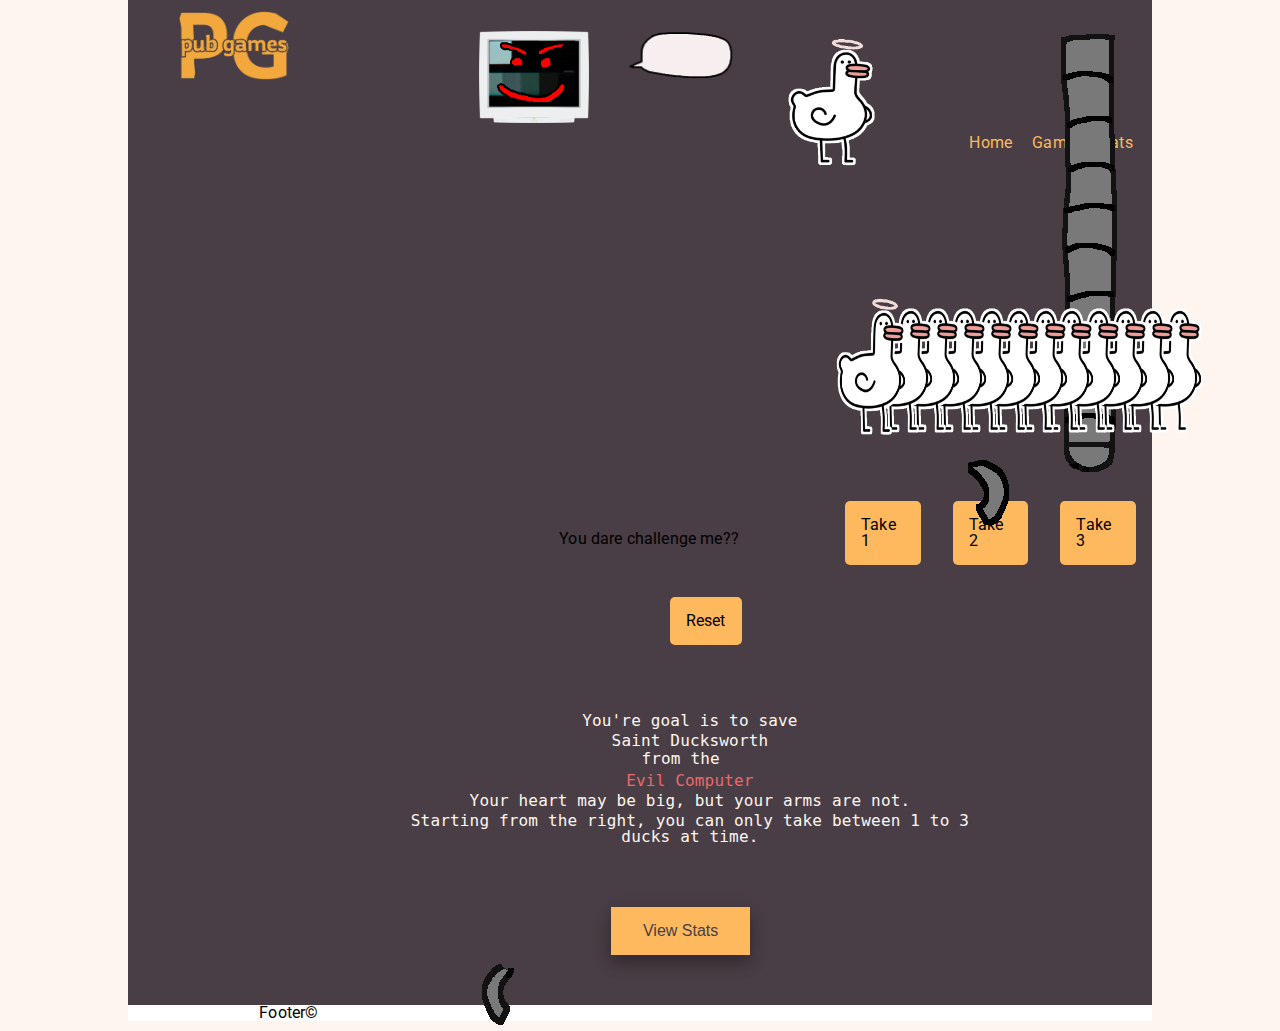
==== game.html @ 64b55af4 "Merge branch 'main' into rossbranch4" ====
<!DOCTYPE html>
<html lang="en">
  <head>
    <meta charset="UTF-8" />
    <meta http-equiv="X-UA-Compatible" content="IE=edge" />
    <meta name="viewport" content="width=device-width, initial-scale=1.0" />
    <link rel="preconnect" href="https://fonts.googleapis.com" />
    <link rel="preconnect" href="https://fonts.gstatic.com" crossorigin />
    <link href="https://fonts.googleapis.com/css2?family=Roboto:wght@300;400;700&display=swap" rel="stylesheet" />
    <link rel="icon" href="https://em-content.zobj.net/thumbs/120/microsoft/319/pool-8-ball_1f3b1.png" />
    <link rel="stylesheet" href="/CSS/reset.css" />
    <link rel="stylesheet" href="/CSS/styles.css" />
    <link rel="stylesheet" href="./CSS/nimgame.css" />
    <title>Nim!</title>
  </head>
  <body>
    <header>
      <div class="header-container">
        <img id="siteLogo" src="images/logo.png" alt="" />
        <div id="compHolder">
          <img id="compBorder" src="/images/crtmonitor.png" alt="Computer Monitor" />
          <img id="computer" src="/images/static.gif" alt="Computer Reaction" class="compStatic" />
          <img id="evilface" src="/images/evilface.png" alt="evilface" />
          <img id="speechbubble" src="/images/speech bubble.png" alt="speech bubble" />
          <img class="hidden" id="ducksworth" src="/images/angel-ducky.gif" alt="St Ducksworth" />
          <img class="hidden" id="ducksworth-claw1" src="/images/claw-openclaw.png" alt="claw1" />
          <img class="hidden" id="ducksworth-arm" src="/images/main-noclaw.png" alt="clawarm" />

          <img class="hidden" id="ducksworth-claw2" src="/images/claw-leftopenclaw.png" alt="claw2" />
          <div id="speech">
            <h2 id="speechText">You dare challenge me??</h2>
          </div>
        </div>
        <nav>
          <ul>
            <li><a href="index.html">Home</a></li>
            <li><a href="game.html">Game</a></li>
            <li><a href="results.html">Stats</a></li>
          </ul>
        </nav>
      </div>
    </header>
    <main>
      <div id="gamediv">
        <div id="armsdiv"></div>
        <div id="clawsdiv1"></div>
        <div id="clawsdiv2"></div>
        <div id="nimdiv"></div>
        <div id="buttondiv"></div>
        <div id="resetdiv">
          <div id="resetbutton">Reset</div>
        </div>
      </div>
      <div id="gameinstruct">
        <p>You're goal is to save <p id="ducksworth">Saint Ducksworth</p> from the </p><p id="evilcomp">Evil Computer</p>
        <p>Your heart may be big, but your arms are not.</p>
        <p>Starting from the right, you can only take between 1 to 3 ducks at time.</p>
        <button class="button" onclick="window.location.href = './results.html'">View Stats</button>
      </div>

      <!-- <button onclick="randomTimeoutTime(3,6)">test</button> -->
    </main>
    <footer>Footer©</footer>
    <script src="./JS/nim.js"></script>
  </body>
</html>
---- CSS/styles.css ----
* {
  box-sizing: border-box;
}

html {
  min-width: 320px;
  max-width: 1024px;
  color: black;
  font-family: "Roboto", sans-serif;
  line-height: 1.6;
  letter-spacing: 0.01em;
  margin: 0 auto;
  background-color: #fef5ef;
}

body {
  background-color: white;
  color: black;
  width: 100%;
}
/* Header */
header {
  background-color: #493e45;
  width: 100%;
  padding: 0.7rem;
  height: 155px;
}

.header-container h1 {
  display: block;
  margin-top: 50px;
  text-align: center;
  width: 70%;
  color: #a8b9d4;
  font-size: large;
  font-family: "Trebuchet MS", "Lucida Sans Unicode", "Lucida Grande", "Lucida Sans", Arial, sans-serif;
}

.header-container nav {
  padding: 1.5rem 0;
  text-align: right;
  display: flex;
  flex-direction: column;
  color: #feb95f;
}

.header-container img {
  float: left;
  height: auto;
  padding: 0 0 0 40px;
  max-width: 150px;
}

nav a {
  text-decoration: none;
  color: inherit;
}

nav li {
  list-style: none;
  display: inline-block;
  margin: 0 0.5rem;
  cursor: pointer;
  transition: 0.5s;
}

nav li:hover {
  color: rgb(89, 216, 245);
}
/* Main */

/* Index */
#introtitle {
  padding: 20px;
  font-weight: 700;
}

.main-container {
  overflow: hidden;
}

.game-banner {
  background: url("..path/to/image") repeat-x;
  padding-top: 50px;
  height: 420px;
  width: 5076px;
  animation: slide 60s linear infinite;
}

.game-banner img {
  width: 10%;
}

@keyframes slide {
  0% {
    transform: translate3d(0, 0, 0);
  }
  100% {
    transform: translate3d(-1692px, 0, 0);
  }
}

/* 18/4 - carry on working here */
.intro-section {
  padding: 20px;
  text-align: center;
}

#nimintro {
  padding-top: 10px;
  margin: 15px;
  padding-bottom: 80px;
}

#nimintro img {
  height: 250px;
  width: 270px;
  float: left;
}

.button {
  background-color: #feb95f;
  border: none;
  color: #493e45;
  padding: 15px 32px;
  text-align: center;
  text-decoration: none;
  display: inline-block;
  font-size: 16px;
  margin-top: 60px;
  box-shadow: 0 8px 16px 0 rgba(0, 0, 0, 0.2), 0 6px 20px 0 rgba(0, 0, 0, 0.19);
}

.button:hover {
  box-shadow: 0 12px 16px 0 rgba(0, 0, 0, 0.24), 0 17px 50px 0 rgba(0, 0, 0, 0.19);
  color: white;
}

/* Game */

#compHolder {
  position: relative;
  width: 700px;
  height: 100px;
  top: 20px;
  left: 300px;
}

#compHolder #compBorder {
  position: absolute;
  top: 0px;
  left: 0px;
  z-index: 2;
}

#compHolder .compStatic {
  position: absolute;
  top: 2px;
  left: 2px;
  width: 145px;
  z-index: 1;
}

#evilface {
  opacity: 0;
}

.compStatic + #evilface {
  opacity: 1;
  position: absolute;
  top: 4px;
  left: 2px;
  width: 145px;
  z-index: 2;
}

#compHolder .compThink {
  position: absolute;
  top: 8px;
  left: 8px;
  width: 135px;
  height: 70px;
  content: url("/images/thinking.gif");
  object-fit: fill;
}

#compHolder .compSmug {
  position: absolute;
  top: 3px;
  left: 5px;
  width: 140px;
  content: url("/images/mutly.gif");
}


#gameinstruct {
  font-family: DejaVu Sans Mono, monospace;
  padding: 50px;
  text-align: center;
  background-color: #493e45;
  color: #fef5ef;
}

#ducksworthtext {
  color: #feb95f;
}

#evilcomp {
  color: #eb686d;
}

#gameinstruct p {
  padding: 2px;
  width: 71%;
  transform: translateX(22%);

#compHolder #speechbubble {
  position: absolute;
  top: 0px;
  left: 170px;
  scale: 200%;
  /* height: 500;
  width: 600px; */
  z-index: 1;
}

#compHolder #speech {
  display: flex;
  justify-content: center;
  align-items: center;
  /* background-color: aqua; */
  position: absolute;
  top: 0px;
  left: 210px;
  width: 160px;
  height: 50px;
  z-index: 2;
}
#compHolder #speech h2 {
  text-align: center;
}
#compHolder #speech h2.thinking {
  text-align: center;
  animation-name: thinkingText;
  animation-duration: 1s;
  animation-iteration-count: infinite;
}
@keyframes thinkingText {
  0% {
    letter-spacing: normal;
  }
  50% {
    letter-spacing: 0.2em;
  }
  100% {
    letter-spacing: normal;
  }
}

#compHolder #ducksworth.hidden {
  display: none;
}
#compHolder #ducksworth.revealed {
  position: absolute;
  top: -30px;
  left: -82px;
  width: 130px;
  height: 150px;
  z-index: 1;
  animation-name: reveal-ducksworth;
  animation-timing-function: ease;
  animation-duration: 2s;
}

@keyframes reveal-ducksworth {
  0% {
    top: -200px;
  }
  100% {
    top: -30px;
  }
}
#compHolder #ducksworth-arm,
#compHolder #ducksworth-claw1,
#compHolder #ducksworth-claw2 {
  position: absolute;
  top: -590px;
  left: -82px;
  height: 500px;
}
#compHolder #ducksworth-claw2 {
  z-index: 2;
}
#compHolder #ducksworth-arm.revealed,
#compHolder #ducksworth-claw1.revealed,
#compHolder #ducksworth-claw2.revealed {
  animation-name: reveal-ducksworth-arm;
  animation-timing-function: ease;
  animation-duration: 4s;
}
@keyframes reveal-ducksworth-arm {
  0% {
    top: -590px;
  }
  50% {
    top: -420px;
  }
  100% {
    top: -590px;
  }

}

/* Results */
.result-container {
  text-align: center;
  margin: 5px;
}

.result-container h2 {
  font-size: larger;
  font-weight: 700;
}

#statView {
  width: 65%;
  position: relative;
  transform: translateX(18%);
  margin: 50px;
}

#statView p {
  width: 92%;
  text-align: center;
  margin: 50px;
}

#statList {
  margin: 40px;
}

.mobileButton {
  background-color: #feb95f;
  border: none;
  color: #493e45;
  padding: 15px 32px;
  text-align: center;
  text-decoration: none;
  display: block;
  margin: auto;
  font-size: 16px;
  margin-bottom: 20px;
}

button .comment {
  display: none;
}

button:hover .replies {
  display: none;
}

button:hover .comment {
  display: inline;
}

/* Footer */
footer {
  background-color: #9d5c63;
  padding: 20px;
  color: #fef5ef;
}
---- CSS/nimgame.css ----
* {
  box-sizing: border-box;
}

#gamediv {
  background-color: #493e45;
  padding-top: 250px;
}
#armsdiv {
  display: flex;
  flex-direction: row-reverse;
  justify-content: space-between;
  position: absolute;
  width: 100%;
  max-width: 1024px;
  top: -600px;
  height: 500px;
  z-index: 4;
}
#armsdiv div {
  width: 80px;
  height: 500px;
  position: relative;
}
#armsdiv div img {
  position: absolute;
}

#clawsdiv1,
#clawsdiv2 {
  display: flex;
  flex-direction: row-reverse;
  justify-content: space-between;
  position: absolute;
  width: 100%;
  max-width: 1024px;
  top: -600px;
  height: 500px;
}
#clawsdiv1 {
  z-index: 6;
}
#clawsdiv2 {
  z-index: 3;
}

#clawsdiv1 div,
#clawsdiv2 div {
  width: 80px;
  height: 500px;
  position: relative;
}
#clawsdiv1 div img,
#clawsdiv2 div img {
  position: absolute;
}

#armsdiv div.computer-removed {
  animation-name: robot-take;
  animation-duration: 4s;
  animation-timing-function: ease;
}
#clawsdiv1 div.computer-removed,
#clawsdiv2 div.computer-removed {
  animation-name: robot-take;
  animation-duration: 4s;
  animation-timing-function: ease;
}

@keyframes robot-take {
  0% {
    transform: translate(0, 0);
  }
  50% {
    transform: translate(0, 500px);
  }
  100% {
    transform: translate(0, 0);
  }
}

#nimdiv {
  display: flex;
  flex-direction: row-reverse;
  /* flex-wrap: wrap; */
  justify-content: space-between;
  z-index: 5;
  position: relative;
}

#nimdiv div {
  /* background-color: #9d5c63; */
  width: 80px;
  height: 80px;
  transition: all 0.5s ease;
  position: relative;
}
#nimdiv div img {
  width: 90px;
  height: 150px;
  position: absolute;
  top: -110px;
  /* background-color: #feb95f; */
}
#nimdiv div:last-of-type img {
  /* background-color: #feb95f; */
  transform: translate(0, -5px);
}
#nimdiv div.player-removed {
  /* width: 0px;
  height: 0px; */
  animation-name: player-remove;
  animation-duration: 1s;
  animation-timing-function: ease-in-out;
  animation-fill-mode: forwards;
}
#nimdiv div.computer-removed {
  /* width: 0px;
  height: 0px; */
  animation-name: computer-remove;
  animation-duration: 4s;
  animation-timing-function: ease;
  animation-fill-mode: forwards;
}

@keyframes player-remove {
  0% {
    transform: translate(0, 0);
  }
  100% {
    transform: translate(0, 450%);
  }
}
@keyframes computer-remove {
  0% {
    transform: translate(0, 0);
  }
  50% {
    transform: translate(0, 0);
  }
  100% {
    transform: translate(0, -500px);
  }
}

#buttondiv {
  display: flex;
  justify-content: space-around;
}

#buttondiv div {
  padding: 1rem;
  margin: 1rem;
  border-radius: 5px;
  transition: 0.4s;
}

#buttondiv.active div {
  background-color: #feb95f;
}
#buttondiv.active div:hover {
  cursor: pointer;
}
#buttondiv.inactive div {
  background-color: #86898f;
  color: beige;
}
#buttondiv.inactive div:hover {
  cursor: default;
}

#resetdiv {
  display: flex;
  justify-content: space-around;
}

#resetdiv div {
  background-color: #feb95f;
  padding: 1rem;
  margin: 1rem;
  border-radius: 5px;
  transition: 0.4s;
}

#resetdiv div:hover {
  cursor: pointer;
}

#resetdiv.active div {
  background-color: #feb95f;
}
#resetdiv.active div:hover {
  cursor: pointer;
}
#resetdiv.inactive div {
  background-color: #86898f;
  color: beige;
}
#resetdiv.inactive div:hover {
  cursor: default;
}
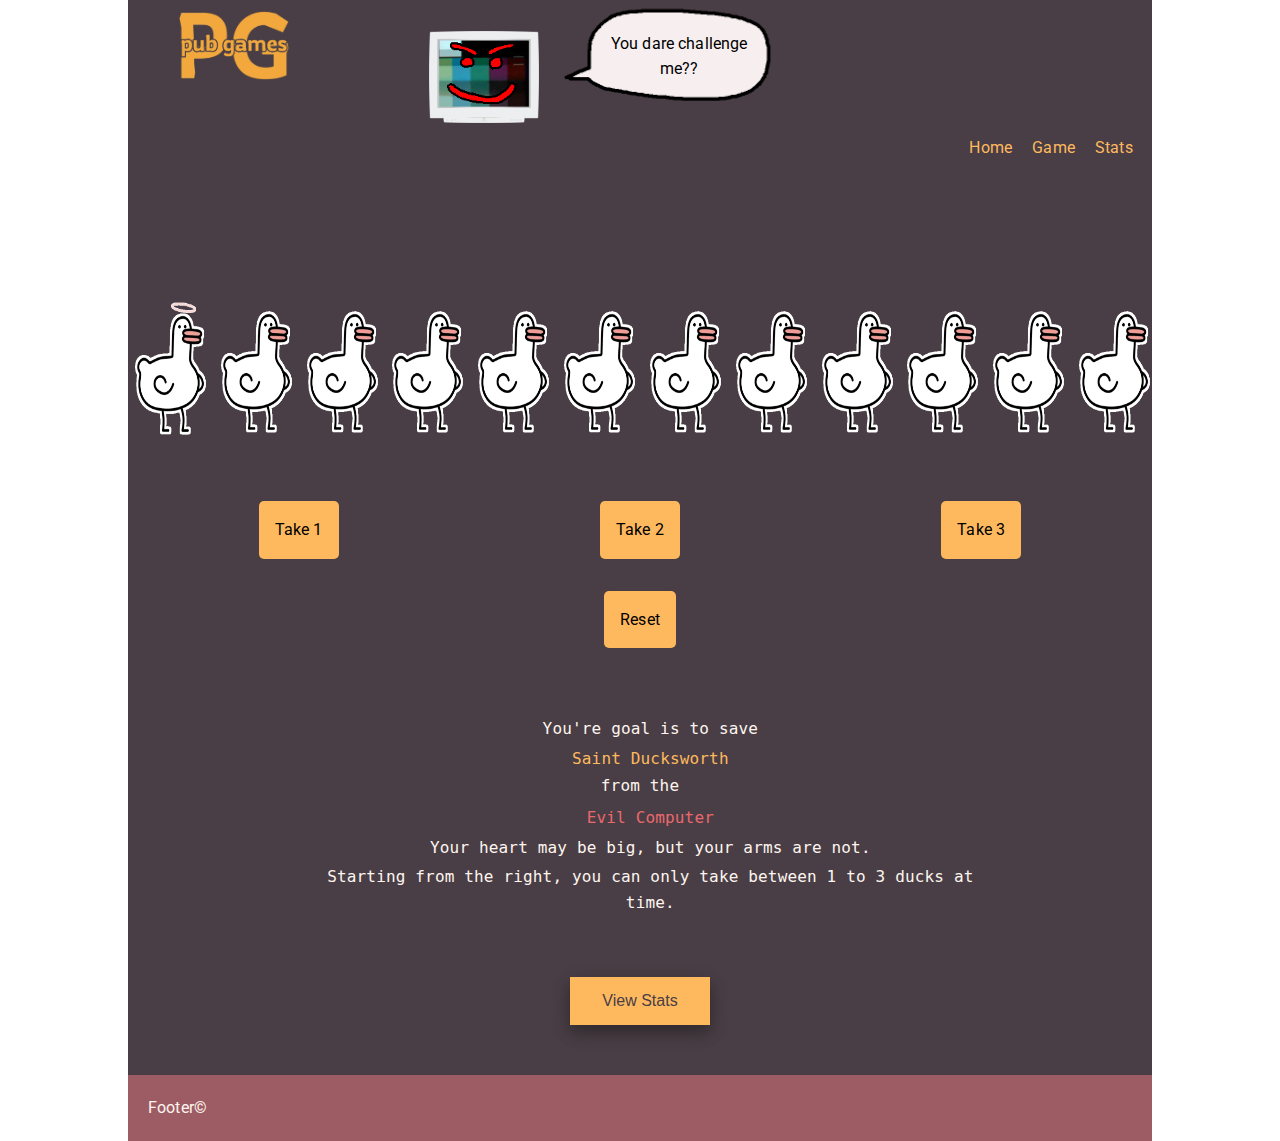
==== commit 6eb7116a: "began easter egg coding and teaked HTML structure and CSS" ====
--- a/game.html
+++ b/game.html
@@ -13,6 +13,7 @@
     <link rel="stylesheet" href="./CSS/nimgame.css" />
     <title>Nim!</title>
   </head>
+  <div class="bodyDiv">
   <body>
     <header>
       <div class="header-container">
@@ -52,7 +53,7 @@
         </div>
       </div>
       <div id="gameinstruct">
-        <p>You're goal is to save <p id="ducksworth">Saint Ducksworth</p> from the </p><p id="evilcomp">Evil Computer</p>
+        <p>You're goal is to save <p id="ducksworthtext">Saint Ducksworth</p> from the </p><p id="evilcomp">Evil Computer</p>
         <p>Your heart may be big, but your arms are not.</p>
         <p>Starting from the right, you can only take between 1 to 3 ducks at time.</p>
         <button class="button" onclick="window.location.href = './results.html'">View Stats</button>
@@ -63,4 +64,5 @@
     <footer>Footer©</footer>
     <script src="./JS/nim.js"></script>
   </body>
+</div>
 </html>
--- a/CSS/styles.css
+++ b/CSS/styles.css
@@ -2,9 +2,10 @@
   box-sizing: border-box;
 }
 
-html {
+.bodyDiv {
   min-width: 320px;
   max-width: 1024px;
+  /* max-width: 104px; */
   color: black;
   font-family: "Roboto", sans-serif;
   line-height: 1.6;
@@ -12,6 +13,21 @@
   margin: 0 auto;
   background-color: #fef5ef;
 }
+.bodyDiv.easterEgg {
+  animation: resize 1s;
+  animation-iteration-count: infinite;
+}
+@keyframes resize {
+  0% {
+    max-width: 1024px;
+  }
+  50% {
+    max-width: 300px;
+  }
+  100% {
+    max-width: 1024px;
+  }
+}
 
 body {
   background-color: white;
@@ -140,10 +156,10 @@
 
 #compHolder {
   position: relative;
-  width: 700px;
+  width: 400px;
   height: 100px;
   top: 20px;
-  left: 300px;
+  left: 250px;
 }
 
 #compHolder #compBorder {
@@ -192,7 +208,6 @@
   content: url("/images/mutly.gif");
 }
 
-
 #gameinstruct {
   font-family: DejaVu Sans Mono, monospace;
   padding: 50px;
@@ -213,7 +228,7 @@
   padding: 2px;
   width: 71%;
   transform: translateX(22%);
-
+}
 #compHolder #speechbubble {
   position: absolute;
   top: 0px;
@@ -308,7 +323,6 @@
   100% {
     top: -590px;
   }
-
 }
 
 /* Results */
--- a/CSS/nimgame.css
+++ b/CSS/nimgame.css
@@ -160,10 +160,11 @@
 }
 #buttondiv.active div:hover {
   cursor: pointer;
+  color: beige;
 }
 #buttondiv.inactive div {
   background-color: #86898f;
-  color: beige;
+  color: white;
 }
 #buttondiv.inactive div:hover {
   cursor: default;
@@ -184,6 +185,7 @@
 
 #resetdiv div:hover {
   cursor: pointer;
+  color: white;
 }
 
 #resetdiv.active div {
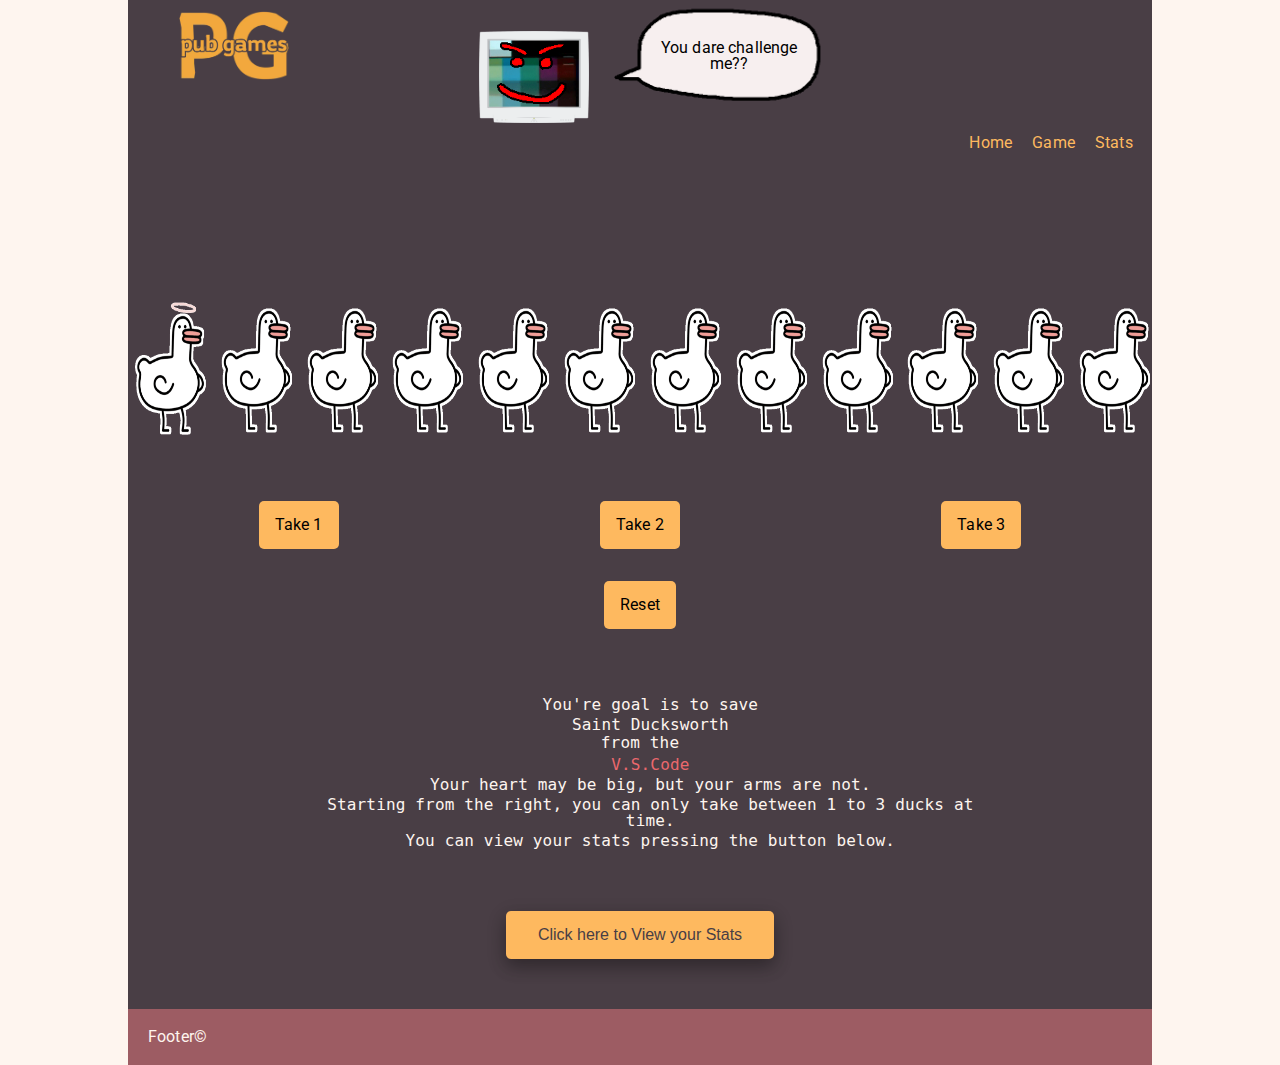
==== commit b7e53dda: "time to merge baby" ====
--- a/game.html
+++ b/game.html
@@ -11,9 +11,8 @@
     <link rel="stylesheet" href="/CSS/reset.css" />
     <link rel="stylesheet" href="/CSS/styles.css" />
     <link rel="stylesheet" href="./CSS/nimgame.css" />
-    <title>Nim!</title>
+    <title>Save Ducksworth</title>
   </head>
-  <div class="bodyDiv">
   <body>
     <header>
       <div class="header-container">
@@ -53,10 +52,11 @@
         </div>
       </div>
       <div id="gameinstruct">
-        <p>You're goal is to save <p id="ducksworthtext">Saint Ducksworth</p> from the </p><p id="evilcomp">Evil Computer</p>
+        <p>You're goal is to save <p id="ducksworth">Saint Ducksworth</p> from the </p><p id="evilcomp">V.S.Code</p>
         <p>Your heart may be big, but your arms are not.</p>
         <p>Starting from the right, you can only take between 1 to 3 ducks at time.</p>
-        <button class="button" onclick="window.location.href = './results.html'">View Stats</button>
+        <p>You can view your stats pressing the button below.</p>
+        <button class="gamebutton" onclick="window.location.href = './results.html'">Click here to View your Stats</button>
       </div>
 
       <!-- <button onclick="randomTimeoutTime(3,6)">test</button> -->
@@ -64,5 +64,4 @@
     <footer>Footer©</footer>
     <script src="./JS/nim.js"></script>
   </body>
-</div>
 </html>
--- a/CSS/styles.css
+++ b/CSS/styles.css
@@ -2,10 +2,9 @@
   box-sizing: border-box;
 }
 
-.bodyDiv {
+html {
   min-width: 320px;
   max-width: 1024px;
-  /* max-width: 104px; */
   color: black;
   font-family: "Roboto", sans-serif;
   line-height: 1.6;
@@ -13,21 +12,6 @@
   margin: 0 auto;
   background-color: #fef5ef;
 }
-.bodyDiv.easterEgg {
-  animation: resize 1s;
-  animation-iteration-count: infinite;
-}
-@keyframes resize {
-  0% {
-    max-width: 1024px;
-  }
-  50% {
-    max-width: 300px;
-  }
-  100% {
-    max-width: 1024px;
-  }
-}
 
 body {
   background-color: white;
@@ -86,6 +70,26 @@
 /* Main */
 
 /* Index */
+
+#saveSaint {
+  font-family: didot, serif;
+  font-size: 50px;
+  color: white;
+  text-align: center;
+  animation: glow 1s ease-in-out infinite alternate;
+  -moz-animation: glow 1s ease-in-out infinite alternate;
+  animation: glow 1s ease-in-out infinite alternate;
+}
+
+@keyframes glow {
+  from {
+    text-shadow: 0 0 10px #fff, 0 0 20px #fff, 0 0 30px #feb95f, 0 0 40px #feb95f, 0 0 50px #feb95f, 0 0 60px #feb95f, 0 0 70px #feb95f;
+  }
+  to {
+    text-shadow: 0 0 20px #fff, 0 0 30px #feb95f, 0 0 40px #feb95f, 0 0 50px #feb95f, 0 0 60px #feb95f, 0 0 70px #feb95f, 0 0 80px #feb95f;
+  }
+}
+
 #introtitle {
   padding: 20px;
   font-weight: 700;
@@ -93,18 +97,21 @@
 
 .main-container {
   overflow: hidden;
+  margin-top: 10px;
 }
 
 .game-banner {
-  background: url("..path/to/image") repeat-x;
-  padding-top: 50px;
-  height: 420px;
+  background: url("/images/duck1.jpg") repeat-x;
+  height: 280px;
   width: 5076px;
-  animation: slide 60s linear infinite;
+  animation: slide 30s linear infinite;
+  background: rgb(199, 198, 195);
 }
 
 .game-banner img {
   width: 10%;
+  display: inline-block;
+  vertical-align: top;
 }
 
 @keyframes slide {
@@ -112,7 +119,7 @@
     transform: translate3d(0, 0, 0);
   }
   100% {
-    transform: translate3d(-1692px, 0, 0);
+    transform: translate3d(-2559px, 0, 0);
   }
 }
 
@@ -123,18 +130,19 @@
 }
 
 #nimintro {
-  padding-top: 10px;
-  margin: 15px;
-  padding-bottom: 80px;
+  padding: 10px 0 80px 20px;
+  margin: 20px;
 }
 
 #nimintro img {
   height: 250px;
   width: 270px;
+
   float: left;
 }
 
-.button {
+.gamebutton {
+  border-radius: 5px;
   background-color: #feb95f;
   border: none;
   color: #493e45;
@@ -147,7 +155,7 @@
   box-shadow: 0 8px 16px 0 rgba(0, 0, 0, 0.2), 0 6px 20px 0 rgba(0, 0, 0, 0.19);
 }
 
-.button:hover {
+.gamebutton:hover {
   box-shadow: 0 12px 16px 0 rgba(0, 0, 0, 0.24), 0 17px 50px 0 rgba(0, 0, 0, 0.19);
   color: white;
 }
@@ -156,10 +164,10 @@
 
 #compHolder {
   position: relative;
-  width: 400px;
+  width: 700px;
   height: 100px;
   top: 20px;
-  left: 250px;
+  left: 300px;
 }
 
 #compHolder #compBorder {
@@ -229,6 +237,7 @@
   width: 71%;
   transform: translateX(22%);
 }
+
 #compHolder #speechbubble {
   position: absolute;
   top: 0px;
@@ -354,6 +363,7 @@
 }
 
 .mobileButton {
+  border-radius: 5px;
   background-color: #feb95f;
   border: none;
   color: #493e45;
@@ -366,6 +376,10 @@
   margin-bottom: 20px;
 }
 
+.mobileButton:hover {
+  color: white;
+}
+
 button .comment {
   display: none;
 }
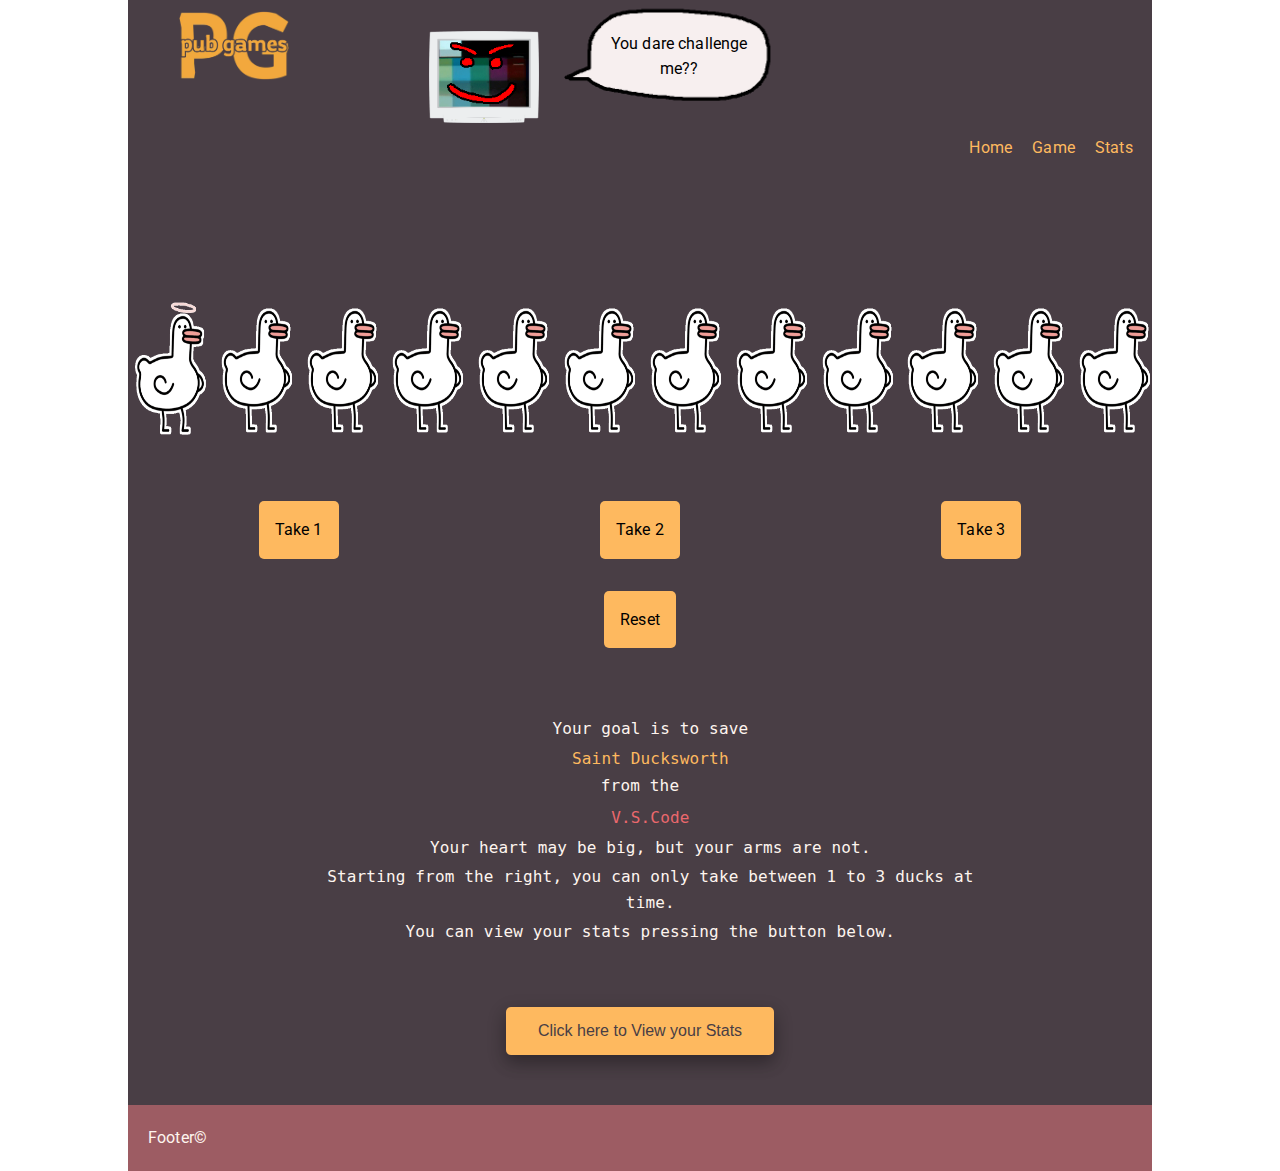
==== commit 50fd513b: "Merge branch 'main' into rossbranch4" ====
--- a/game.html
+++ b/game.html
@@ -13,6 +13,7 @@
     <link rel="stylesheet" href="./CSS/nimgame.css" />
     <title>Save Ducksworth</title>
   </head>
+  <div class="bodyDiv">
   <body>
     <header>
       <div class="header-container">
@@ -52,7 +53,8 @@
         </div>
       </div>
       <div id="gameinstruct">
-        <p>You're goal is to save <p id="ducksworth">Saint Ducksworth</p> from the </p><p id="evilcomp">V.S.Code</p>
+        <p>Your goal is to save <p id="ducksworthtext">Saint Ducksworth</p> from the </p><p id="evilcomp">V.S.Code</p>
+
         <p>Your heart may be big, but your arms are not.</p>
         <p>Starting from the right, you can only take between 1 to 3 ducks at time.</p>
         <p>You can view your stats pressing the button below.</p>
@@ -64,4 +66,5 @@
     <footer>Footer©</footer>
     <script src="./JS/nim.js"></script>
   </body>
+</div>
 </html>
--- a/CSS/styles.css
+++ b/CSS/styles.css
@@ -2,9 +2,10 @@
   box-sizing: border-box;
 }
 
-html {
+.bodyDiv {
   min-width: 320px;
   max-width: 1024px;
+  /* max-width: 104px; */
   color: black;
   font-family: "Roboto", sans-serif;
   line-height: 1.6;
@@ -12,6 +13,21 @@
   margin: 0 auto;
   background-color: #fef5ef;
 }
+.bodyDiv.easterEgg {
+  animation: resize 1s;
+  animation-iteration-count: infinite;
+}
+@keyframes resize {
+  0% {
+    max-width: 1024px;
+  }
+  50% {
+    max-width: 300px;
+  }
+  100% {
+    max-width: 1024px;
+  }
+}
 
 body {
   background-color: white;
@@ -164,10 +180,10 @@
 
 #compHolder {
   position: relative;
-  width: 700px;
+  width: 400px;
   height: 100px;
   top: 20px;
-  left: 300px;
+  left: 250px;
 }
 
 #compHolder #compBorder {
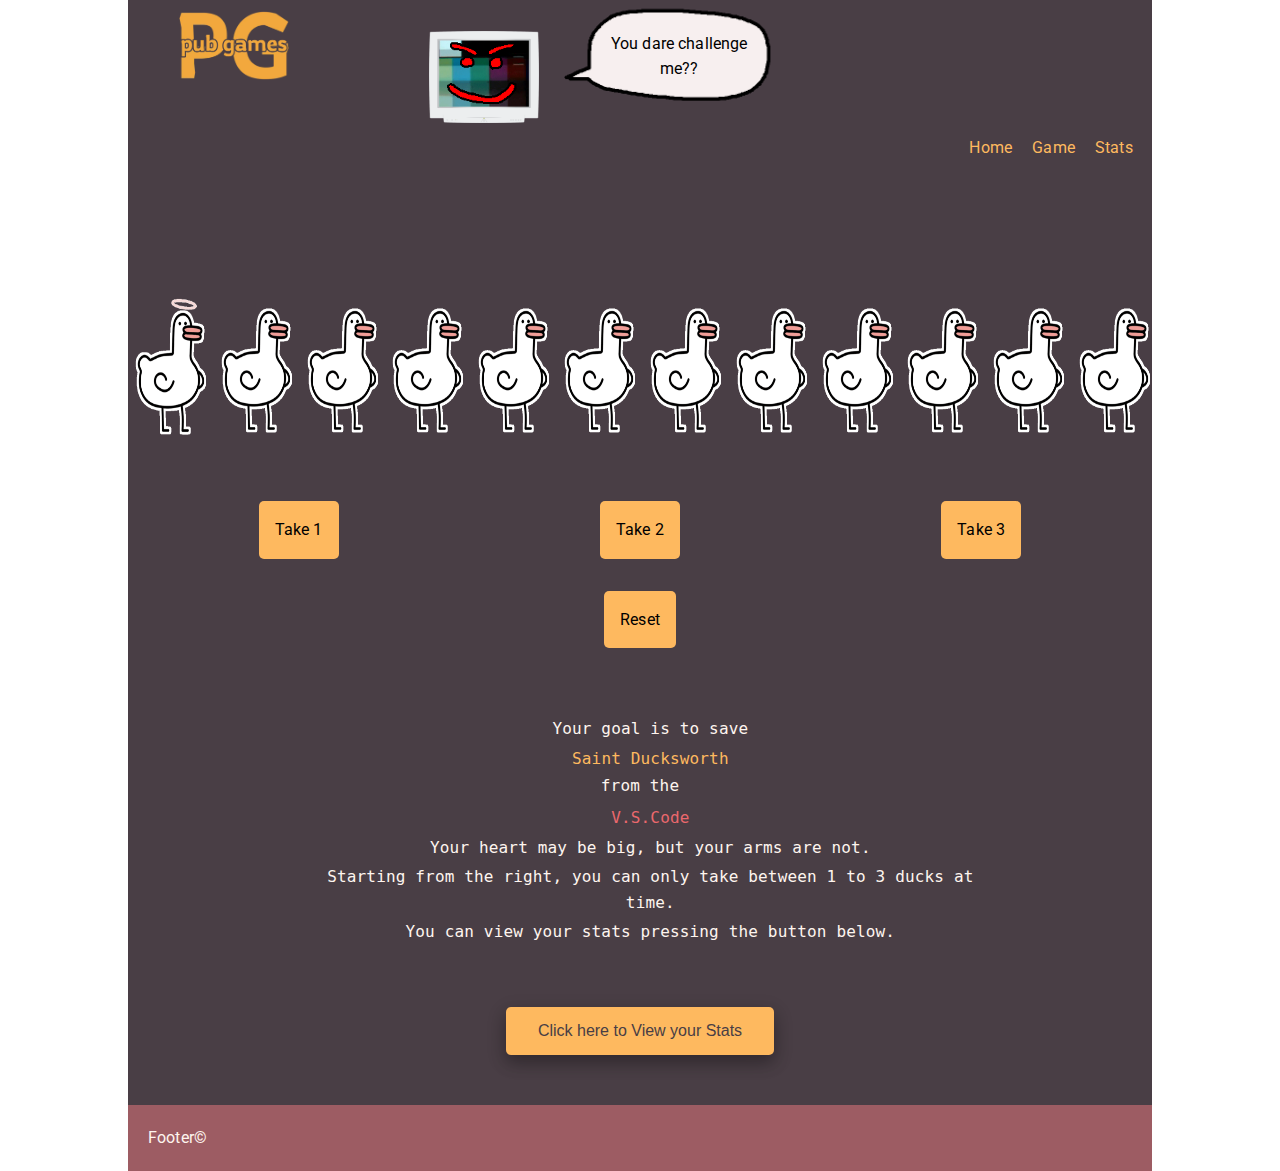
==== commit 1b256183: "fixed CSS not loading in GH pages hopefully" ====
--- a/game.html
+++ b/game.html
@@ -8,8 +8,8 @@
     <link rel="preconnect" href="https://fonts.gstatic.com" crossorigin />
     <link href="https://fonts.googleapis.com/css2?family=Roboto:wght@300;400;700&display=swap" rel="stylesheet" />
     <link rel="icon" href="https://em-content.zobj.net/thumbs/120/microsoft/319/pool-8-ball_1f3b1.png" />
-    <link rel="stylesheet" href="/CSS/reset.css" />
-    <link rel="stylesheet" href="/CSS/styles.css" />
+    <link rel="stylesheet" href="./CSS/reset.css" />
+    <link rel="stylesheet" href="./CSS/styles.css" />
     <link rel="stylesheet" href="./CSS/nimgame.css" />
     <title>Save Ducksworth</title>
   </head>
--- a/CSS/styles.css
+++ b/CSS/styles.css
@@ -13,21 +13,6 @@
   margin: 0 auto;
   background-color: #fef5ef;
 }
-.bodyDiv.easterEgg {
-  animation: resize 1s;
-  animation-iteration-count: infinite;
-}
-@keyframes resize {
-  0% {
-    max-width: 1024px;
-  }
-  50% {
-    max-width: 300px;
-  }
-  100% {
-    max-width: 1024px;
-  }
-}
 
 body {
   background-color: white;
@@ -414,3 +399,125 @@
   padding: 20px;
   color: #fef5ef;
 }
+
+/* Easter egg  */
+
+#easterEggDiv {
+  width: 100%;
+  height: 10px;
+  /* background-color: #eb686d; */
+  position: fixed;
+  bottom: 0;
+  left: 0;
+}
+#chrispointleft,
+#chrispointright {
+  scale: 40%;
+  position: absolute;
+  animation-duration: 7s;
+}
+#chrispointright.hidden {
+  right: -900px;
+  bottom: -600px;
+}
+#chrispointleft.hidden {
+  left: -900px;
+  bottom: -600px;
+}
+#chrispointright.revealed {
+  right: -450px;
+  bottom: -600px;
+  animation-name: reveal-chris-right;
+}
+#chrispointleft.revealed {
+  left: -450px;
+  bottom: -600px;
+  animation-name: reveal-chris-left;
+}
+@keyframes reveal-chris-right {
+  0% {
+    right: -900px;
+  }
+  100% {
+    right: -450px;
+  }
+}
+@keyframes reveal-chris-left {
+  0% {
+    left: -900px;
+  }
+  100% {
+    left: -450px;
+  }
+}
+
+.bodyDiv.easterEgg {
+  animation: resize 1s;
+  animation-iteration-count: infinite;
+}
+@keyframes resize {
+  0% {
+    max-width: 1024px;
+  }
+  50% {
+    max-width: 300px;
+  }
+  100% {
+    max-width: 1024px;
+  }
+}
+
+body.chrisbackground {
+  background-image: url("/images/chrishead.png");
+  /* background-position: top 0; */
+  animation-name: background-scroll-wave;
+  animation-duration: 1s;
+  animation-iteration-count: infinite;
+  animation-timing-function: linear;
+}
+html.chrisbackground {
+  background-image: url("/images/chrishead.png");
+  /* background-position: top 0; */
+  animation-name: background-scroll-wave;
+  animation-duration: 1s;
+  animation-iteration-count: infinite;
+  animation-timing-function: linear;
+}
+@keyframes background-scroll-wave {
+  0% {
+    background-position: top 0px left 0px;
+  }
+  50% {
+    background-position: top 40px left 35px;
+  }
+  100% {
+    background-position: top 0px left 70px;
+  }
+}
+
+#loadingbar.hidden {
+  position: absolute;
+  bottom: 0px;
+  right: 100vw;
+}
+#loadingbar.revealed {
+  position: absolute;
+  bottom: 0px;
+  right: 100vw;
+  animation-name: loading;
+  animation-duration: 13889ms;
+}
+@keyframes loading {
+  0% {
+    right: 100vw;
+    opacity: 1;
+  }
+  90% {
+    right: 0vw;
+    opacity: 1;
+  }
+  100% {
+    right: 0vw;
+    opacity: 0;
+  }
+}
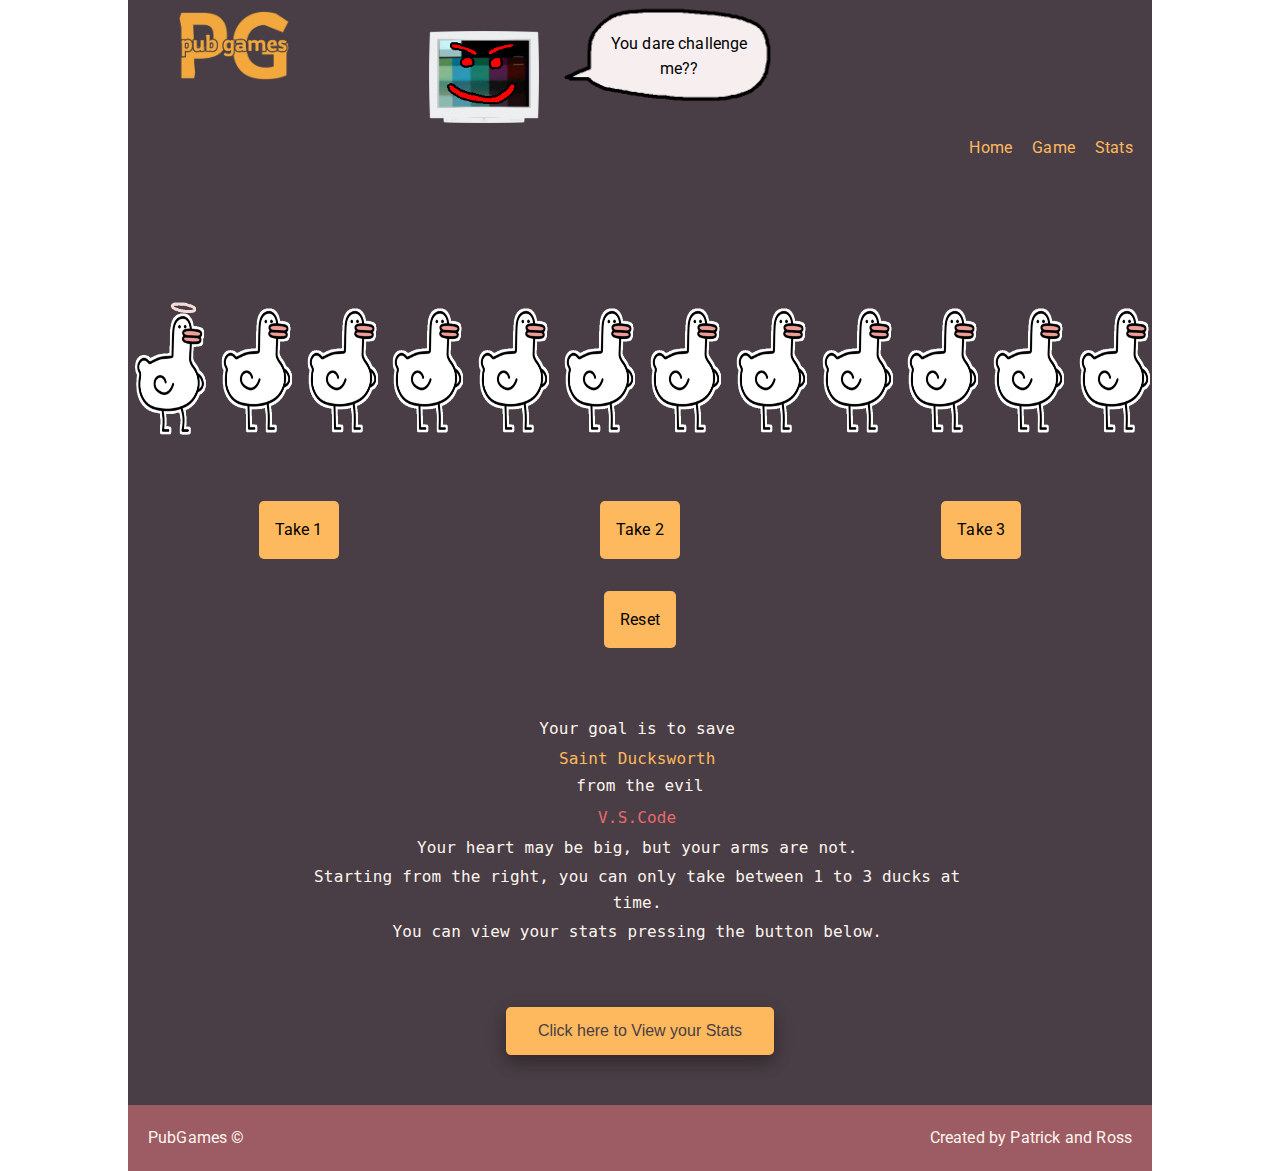
==== commit c7e54db9: "Touched up dicussed nav position and footer. Added head animation" ====
--- a/game.html
+++ b/game.html
@@ -17,17 +17,16 @@
   <body>
     <header>
       <div class="header-container">
-        <img id="siteLogo" src="images/logo.png" alt="" />
+        <img id="siteLogo" src="./images/logo.png" alt="" />
         <div id="compHolder">
-          <img id="compBorder" src="/images/crtmonitor.png" alt="Computer Monitor" />
-          <img id="computer" src="/images/static.gif" alt="Computer Reaction" class="compStatic" />
-          <img id="evilface" src="/images/evilface.png" alt="evilface" />
-          <img id="speechbubble" src="/images/speech bubble.png" alt="speech bubble" />
-          <img class="hidden" id="ducksworth" src="/images/angel-ducky.gif" alt="St Ducksworth" />
-          <img class="hidden" id="ducksworth-claw1" src="/images/claw-openclaw.png" alt="claw1" />
-          <img class="hidden" id="ducksworth-arm" src="/images/main-noclaw.png" alt="clawarm" />
-
-          <img class="hidden" id="ducksworth-claw2" src="/images/claw-leftopenclaw.png" alt="claw2" />
+          <img id="compBorder" src="./images/crtmonitor.png" alt="Computer Monitor" />
+          <img id="computer" src="./images/static.gif" alt="Computer Reaction" class="compStatic" />
+          <img id="evilface" src="./images/evilface.png" alt="evilface" />
+          <img id="speechbubble" src="./images/speech bubble.png" alt="speech bubble" />
+          <img class="hidden" id="ducksworth" src="./images/angel-ducky.gif" alt="St Ducksworth" />
+          <img class="hidden" id="ducksworth-claw1" src="./images/claw-openclaw.png" alt="claw1" />
+          <img class="hidden" id="ducksworth-arm" src="./images/main-noclaw.png" alt="clawarm" />
+          <img class="hidden" id="ducksworth-claw2" src="./images/claw-leftopenclaw.png" alt="claw2" />
           <div id="speech">
             <h2 id="speechText">You dare challenge me??</h2>
           </div>
@@ -53,7 +52,7 @@
         </div>
       </div>
       <div id="gameinstruct">
-        <p>Your goal is to save <p id="ducksworthtext">Saint Ducksworth</p> from the </p><p id="evilcomp">V.S.Code</p>
+        <p>Your goal is to save <p id="ducksworthtext">Saint Ducksworth</p> from the evil</p><p id="evilcomp">V.S.Code</p>
 
         <p>Your heart may be big, but your arms are not.</p>
         <p>Starting from the right, you can only take between 1 to 3 ducks at time.</p>
@@ -63,7 +62,7 @@
 
       <!-- <button onclick="randomTimeoutTime(3,6)">test</button> -->
     </main>
-    <footer>Footer©</footer>
+    <footer><div id="footerdiv"><div class="floatleft">PubGames ©</div><div class="floatright">Created by Patrick and Ross</div></div></footer>
     <script src="./JS/nim.js"></script>
   </body>
 </div>
--- a/CSS/styles.css
+++ b/CSS/styles.css
@@ -29,7 +29,7 @@
 
 .header-container h1 {
   display: block;
-  margin-top: 50px;
+  margin-top: 10px;
   text-align: center;
   width: 70%;
   color: #a8b9d4;
@@ -102,7 +102,7 @@
 }
 
 .game-banner {
-  background: url("/images/duck1.jpg") repeat-x;
+  background: url("../images/duck1.jpg") repeat-x;
   height: 280px;
   width: 5076px;
   animation: slide 30s linear infinite;
@@ -124,7 +124,6 @@
   }
 }
 
-/* 18/4 - carry on working here */
 .intro-section {
   padding: 20px;
   text-align: center;
@@ -205,7 +204,7 @@
   left: 8px;
   width: 135px;
   height: 70px;
-  content: url("/images/thinking.gif");
+  content: url("../images/thinking.gif");
   object-fit: fill;
 }
 
@@ -214,7 +213,7 @@
   top: 3px;
   left: 5px;
   width: 140px;
-  content: url("/images/mutly.gif");
+  content: url("../images/mutly.gif");
 }
 
 #gameinstruct {
@@ -236,7 +235,7 @@
 #gameinstruct p {
   padding: 2px;
   width: 71%;
-  transform: translateX(22%);
+  transform: translateX(20%);
 }
 
 #compHolder #speechbubble {
@@ -349,7 +348,7 @@
 #statView {
   width: 65%;
   position: relative;
-  transform: translateX(18%);
+  transform: translateX(19%);
   margin: 50px;
 }
 
@@ -398,6 +397,19 @@
   background-color: #9d5c63;
   padding: 20px;
   color: #fef5ef;
+}
+
+#footerdiv {
+  display: inline;
+  text-align: right;
+}
+
+.floatleft {
+  float: left;
+}
+
+.floaright {
+  float: right;
 }
 
 /* Easter egg  */
@@ -410,6 +422,7 @@
   bottom: 0;
   left: 0;
 }
+/* Chris points */
 #chrispointleft,
 #chrispointright {
   scale: 40%;
@@ -451,6 +464,146 @@
   }
 }
 
+/* Chris Heads */
+#chrisfloathead,
+#chrisfloatheads,
+#chrisfloatvr {
+  scale: 60%;
+  position: absolute;
+  animation-duration: 4s;
+  animation-iteration-count: infinite;
+  animation-timing-function: linear;
+}
+#chrisfloathead.hidden {
+  left: -900px;
+  bottom: -600px;
+}
+#chrisfloatheads.hidden {
+  left: -900px;
+  bottom: -600px;
+}
+
+#chrisfloatvr.hidden {
+  right: -450px;
+  bottom: -600px;
+}
+#chrisfloathead.revealed {
+  right: 0px;
+  bottom: 0px;
+  animation-name: reveal-chris-head, spin;
+}
+#chrisfloatheads.revealed {
+  left: 450px;
+  bottom: 1500px;
+  animation-name: reveal-chris-heads, spins;
+}
+#chrisfloatvr.revealed {
+  left: 0px;
+  bottom: 0px;
+  animation-name: reveal-chris-vr, spin;
+}
+#chrisfloatvr.revealed:hover {
+  cursor: pointer;
+}
+@keyframes reveal-chris-head {
+  0% {
+    right: -200px;
+    bottom: -100px;
+    scale: 10%;
+  }
+  25% {
+    right: 500px;
+    bottom: 100px;
+    scale: 40%;
+  }
+  50% {
+    right: 1500px;
+    bottom: 600px;
+    scale: 70%;
+  }
+  75% {
+    right: 300px;
+    bottom: 800px;
+    scale: 40%;
+  }
+  100% {
+    right: -200px;
+    bottom: -100px;
+    scale: 10%;
+  }
+}
+@keyframes reveal-chris-heads {
+  0% {
+    left: 600px;
+    bottom: 850px;
+    scale: 30%;
+  }
+  25% {
+    left: 2100px;
+    bottom: -100px;
+    scale: 80%;
+  }
+  50% {
+    left: 600px;
+    bottom: -100px;
+    scale: 90%;
+  }
+  75% {
+    left: 2100px;
+    bottom: 900px;
+    scale: 80%;
+  }
+  100% {
+    left: 600px;
+    bottom: 850px;
+    scale: 30%;
+  }
+}
+@keyframes reveal-chris-vr {
+  0% {
+    left: -200px;
+    bottom: -100px;
+    scale: 80%;
+  }
+  25% {
+    left: 500px;
+    bottom: 100px;
+    scale: 30%;
+  }
+  50% {
+    left: 1500px;
+    bottom: 600px;
+    scale: 10%;
+  }
+  75% {
+    right: 300px;
+    bottom: 800px;
+    scale: 30%;
+  }
+  100% {
+    left: -200px;
+    bottom: -100px;
+    scale: 80%;
+  }
+}
+@keyframes spin {
+  from {
+    transform: rotate(0deg);
+  }
+  to {
+    transform: rotate(360deg);
+  }
+}
+@keyframes spins {
+  from {
+    transform: rotate(0deg);
+  }
+  to {
+    transform: rotate(-360deg);
+  }
+}
+
+/* Chris background */
 .bodyDiv.easterEgg {
   animation: resize 1s;
   animation-iteration-count: infinite;
@@ -468,7 +621,7 @@
 }
 
 body.chrisbackground {
-  background-image: url("/images/chrishead.png");
+  background-image: url("../images/chrishead.png");
   /* background-position: top 0; */
   animation-name: background-scroll-wave;
   animation-duration: 1s;
@@ -476,7 +629,7 @@
   animation-timing-function: linear;
 }
 html.chrisbackground {
-  background-image: url("/images/chrishead.png");
+  background-image: url("../images/chrishead.png");
   /* background-position: top 0; */
   animation-name: background-scroll-wave;
   animation-duration: 1s;
@@ -521,3 +674,46 @@
     opacity: 0;
   }
 }
+
+#eastereggtext.hidden {
+  position: absolute;
+  top: 100px;
+}
+
+#eastereggtext.revealed {
+  /* font-size: 10vw; */
+  text-align: center;
+  position: absolute;
+  top: -370px;
+  left: 50%;
+  transform: translate(-50%, 0);
+  animation-name: textflash;
+  animation-duration: 1s;
+  animation-iteration-count: infinite;
+}
+@keyframes textflash {
+  0% {
+    color: red;
+    font-size: 11rem;
+  }
+  20% {
+    color: rgb(206, 206, 0);
+    font-size: 9rem;
+  }
+  40% {
+    font-size: 11rem;
+    color: yellowgreen;
+  }
+  60% {
+    font-size: 9rem;
+    color: blue;
+  }
+  80% {
+    font-size: 9rem;
+    color: purple;
+  }
+  100% {
+    font-size: 11rem;
+    color: red;
+  }
+}
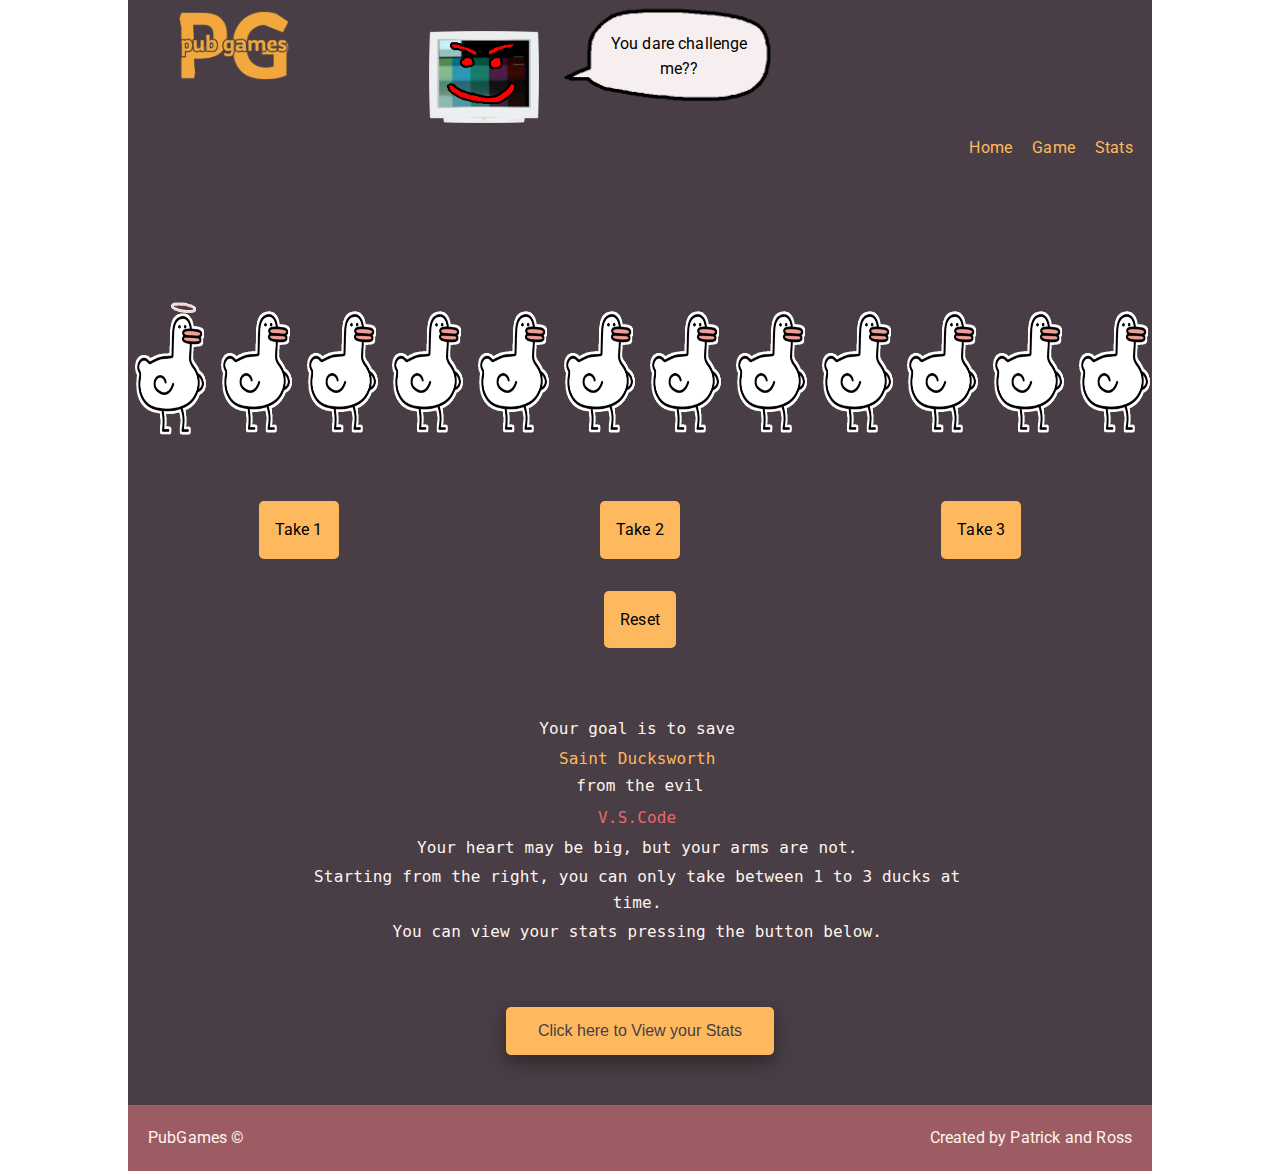
==== commit 2aa7a0af: "last touches" ====
--- a/game.html
+++ b/game.html
@@ -59,8 +59,6 @@
         <p>You can view your stats pressing the button below.</p>
         <button class="gamebutton" onclick="window.location.href = './results.html'">Click here to View your Stats</button>
       </div>
-
-      <!-- <button onclick="randomTimeoutTime(3,6)">test</button> -->
     </main>
     <footer><div id="footerdiv"><div class="floatleft">PubGames ©</div><div class="floatright">Created by Patrick and Ross</div></div></footer>
     <script src="./JS/nim.js"></script>
--- a/CSS/styles.css
+++ b/CSS/styles.css
@@ -5,7 +5,6 @@
 .bodyDiv {
   min-width: 320px;
   max-width: 1024px;
-  /* max-width: 104px; */
   color: black;
   font-family: "Roboto", sans-serif;
   line-height: 1.6;
@@ -20,6 +19,7 @@
   width: 100%;
 }
 /* Header */
+
 header {
   background-color: #493e45;
   width: 100%;
@@ -243,8 +243,6 @@
   top: 0px;
   left: 170px;
   scale: 200%;
-  /* height: 500;
-  width: 600px; */
   z-index: 1;
 }
 
@@ -252,7 +250,6 @@
   display: flex;
   justify-content: center;
   align-items: center;
-  /* background-color: aqua; */
   position: absolute;
   top: 0px;
   left: 210px;
@@ -335,6 +332,7 @@
 }
 
 /* Results */
+
 .result-container {
   text-align: center;
   margin: 5px;
@@ -393,6 +391,7 @@
 }
 
 /* Footer */
+
 footer {
   background-color: #9d5c63;
   padding: 20px;
@@ -417,12 +416,13 @@
 #easterEggDiv {
   width: 100%;
   height: 10px;
-  /* background-color: #eb686d; */
   position: fixed;
   bottom: 0;
   left: 0;
 }
+
 /* Chris points */
+
 #chrispointleft,
 #chrispointright {
   scale: 40%;
@@ -465,6 +465,7 @@
 }
 
 /* Chris Heads */
+
 #chrisfloathead,
 #chrisfloatheads,
 #chrisfloatvr {
@@ -473,6 +474,7 @@
   animation-duration: 4s;
   animation-iteration-count: infinite;
   animation-timing-function: linear;
+  z-index: 3;
 }
 #chrisfloathead.hidden {
   left: -900px;
@@ -488,101 +490,104 @@
   bottom: -600px;
 }
 #chrisfloathead.revealed {
-  right: 0px;
-  bottom: 0px;
+  right: 50vw;
+  bottom: 50vw;
   animation-name: reveal-chris-head, spin;
 }
 #chrisfloatheads.revealed {
-  left: 450px;
-  bottom: 1500px;
+  left: 50vw;
+  bottom: 50vw;
   animation-name: reveal-chris-heads, spins;
 }
 #chrisfloatvr.revealed {
-  left: 0px;
-  bottom: 0px;
+  left: 50vw;
+  bottom: 50vw;
   animation-name: reveal-chris-vr, spin;
-}
+  animation-duration: 10s;
+}
+#chrisfloathead.revealed,
+#chrisfloatheads.revealed,
 #chrisfloatvr.revealed:hover {
   cursor: pointer;
 }
 @keyframes reveal-chris-head {
   0% {
-    right: -200px;
-    bottom: -100px;
+    right: 0vw;
+    bottom: 30vh;
     scale: 10%;
   }
   25% {
-    right: 500px;
-    bottom: 100px;
+    right: 10vw;
+    bottom: 40vh;
     scale: 40%;
   }
   50% {
-    right: 1500px;
-    bottom: 600px;
+    right: 20vw;
+    bottom: 30vh;
     scale: 70%;
   }
   75% {
-    right: 300px;
-    bottom: 800px;
+    right: 10vw;
+    bottom: 20vh;
     scale: 40%;
   }
   100% {
-    right: -200px;
-    bottom: -100px;
+    right: 0vw;
+    bottom: 30vh;
     scale: 10%;
   }
 }
+@keyframes reveal-chris-vr {
+  0% {
+    left: 15vw;
+    bottom: 60vh;
+    scale: 30%;
+  }
+  25% {
+    left: 60vw;
+    bottom: 60vh;
+    scale: 80%;
+  }
+  50% {
+    left: 65vw;
+    bottom: 10vh;
+    scale: 90%;
+  }
+  75% {
+    left: 10vw;
+    bottom: 10vh;
+    scale: 80%;
+  }
+  100% {
+    left: 15vw;
+    bottom: 60vh;
+    scale: 30%;
+  }
+}
 @keyframes reveal-chris-heads {
   0% {
-    left: 600px;
-    bottom: 850px;
+    left: 0vw;
+    bottom: 30vh;
+    scale: 80%;
+  }
+  25% {
+    left: 10vw;
+    bottom: 40vh;
     scale: 30%;
   }
-  25% {
-    left: 2100px;
-    bottom: -100px;
-    scale: 80%;
-  }
   50% {
-    left: 600px;
-    bottom: -100px;
-    scale: 90%;
+    left: 20vw;
+    bottom: 30vh;
+    scale: 10%;
   }
   75% {
-    left: 2100px;
-    bottom: 900px;
-    scale: 80%;
-  }
-  100% {
-    left: 600px;
-    bottom: 850px;
+    right: 10vw;
+    bottom: 20vh;
     scale: 30%;
   }
-}
-@keyframes reveal-chris-vr {
-  0% {
-    left: -200px;
-    bottom: -100px;
-    scale: 80%;
-  }
-  25% {
-    left: 500px;
-    bottom: 100px;
-    scale: 30%;
-  }
-  50% {
-    left: 1500px;
-    bottom: 600px;
-    scale: 10%;
-  }
-  75% {
-    right: 300px;
-    bottom: 800px;
-    scale: 30%;
-  }
-  100% {
-    left: -200px;
-    bottom: -100px;
+  100% {
+    left: 0vw;
+    bottom: 30vh;
     scale: 80%;
   }
 }
@@ -604,6 +609,7 @@
 }
 
 /* Chris background */
+
 .bodyDiv.easterEgg {
   animation: resize 1s;
   animation-iteration-count: infinite;
@@ -622,7 +628,6 @@
 
 body.chrisbackground {
   background-image: url("../images/chrishead.png");
-  /* background-position: top 0; */
   animation-name: background-scroll-wave;
   animation-duration: 1s;
   animation-iteration-count: infinite;
@@ -630,7 +635,6 @@
 }
 html.chrisbackground {
   background-image: url("../images/chrishead.png");
-  /* background-position: top 0; */
   animation-name: background-scroll-wave;
   animation-duration: 1s;
   animation-iteration-count: infinite;
@@ -681,10 +685,9 @@
 }
 
 #eastereggtext.revealed {
-  /* font-size: 10vw; */
-  text-align: center;
-  position: absolute;
-  top: -370px;
+  text-align: center;
+  position: absolute;
+  top: -470px;
   left: 50%;
   transform: translate(-50%, 0);
   animation-name: textflash;
@@ -694,26 +697,36 @@
 @keyframes textflash {
   0% {
     color: red;
-    font-size: 11rem;
+    font-size: 11.5rem;
   }
   20% {
     color: rgb(206, 206, 0);
-    font-size: 9rem;
+    font-size: 12rem;
   }
   40% {
-    font-size: 11rem;
+    font-size: 10rem;
     color: yellowgreen;
   }
   60% {
-    font-size: 9rem;
+    font-size: 12rem;
     color: blue;
   }
   80% {
-    font-size: 9rem;
+    font-size: 10rem;
     color: purple;
   }
   100% {
-    font-size: 11rem;
+    font-size: 11.5rem;
     color: red;
   }
 }
+
+#eastereggtext.result {
+  font-size: 10vw;
+  color: rgb(0, 38, 255);
+  text-align: center;
+  position: absolute;
+  top: -370px;
+  left: 50%;
+  transform: translate(-50%, 0);
+}
--- a/CSS/nimgame.css
+++ b/CSS/nimgame.css
@@ -82,14 +82,12 @@
 #nimdiv {
   display: flex;
   flex-direction: row-reverse;
-  /* flex-wrap: wrap; */
   justify-content: space-between;
   z-index: 5;
   position: relative;
 }
 
 #nimdiv div {
-  /* background-color: #9d5c63; */
   width: 80px;
   height: 80px;
   transition: all 0.5s ease;
@@ -100,23 +98,17 @@
   height: 150px;
   position: absolute;
   top: -110px;
-  /* background-color: #feb95f; */
 }
 #nimdiv div:last-of-type img {
-  /* background-color: #feb95f; */
   transform: translate(0, -5px);
 }
 #nimdiv div.player-removed {
-  /* width: 0px;
-  height: 0px; */
   animation-name: player-remove;
   animation-duration: 1s;
   animation-timing-function: ease-in-out;
   animation-fill-mode: forwards;
 }
 #nimdiv div.computer-removed {
-  /* width: 0px;
-  height: 0px; */
   animation-name: computer-remove;
   animation-duration: 4s;
   animation-timing-function: ease;
